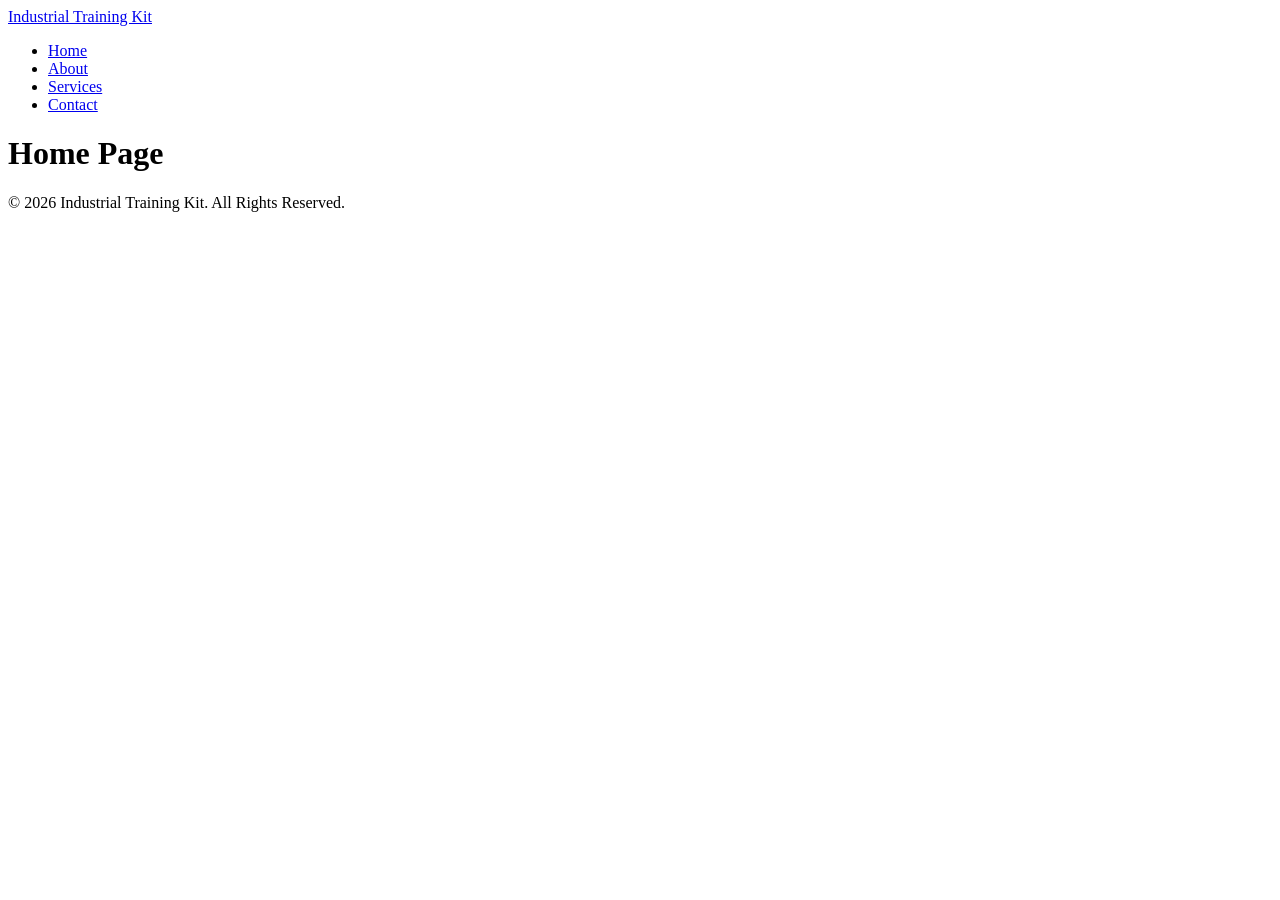
==== about.html @ bdf58892 "added header and footer to pages" ====
<!DOCTYPE html>
<html lang="en">
<head>
    <meta charset="UTF-8">
    <meta name="viewport" content="width=device-width, initial-scale=1.0">
    <title>Industrial Training Kit | About</title>

    <link rel="stylesheet" href="css/style.css">
    <link rel="stylesheet" href="css/responsive.css">
</head>
<body>

    <header>
    <nav class="navbar">
        <div class="logo">
            <a href="index.html">Industrial Training Kit</a>
        </div>

        <ul class="nav-links">
            <li><a href="index.html">Home</a></li>
            <li><a href="about.html">About</a></li>
            <li><a href="services.html">Services</a></li>
            <li><a href="contact.html">Contact</a></li>
        </ul>
    </nav>
</header>

    <main>
        <h1>Home Page</h1>
    </main>

    <footer>
    <p>&copy; 2026 Industrial Training Kit. All Rights Reserved.</p>
</footer>

    <script src="js/script.js"></script>
</body>
</html>
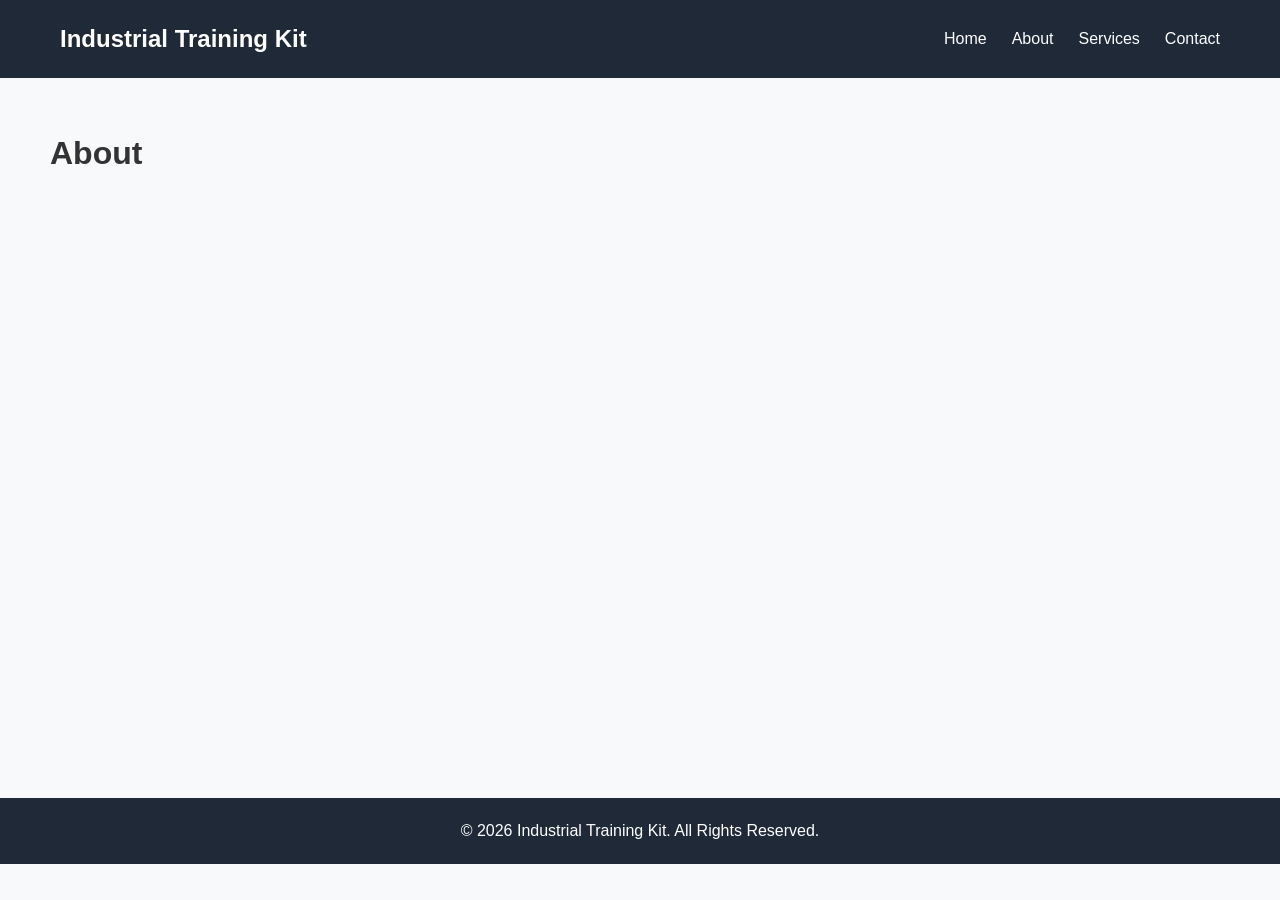
==== commit 1aad18f9: "added styling to all pages" ====
--- a/about.html
+++ b/about.html
@@ -26,7 +26,7 @@
 </header>
 
     <main>
-        <h1>Home Page</h1>
+        <h1>About</h1>
     </main>
 
     <footer>
--- a/css/style.css
+++ b/css/style.css
@@ -0,0 +1,56 @@
+* {
+    margin: 0;
+    padding: 0;
+    box-sizing: border-box;
+}
+
+body {
+    font-family: Arial, Helvetica, sans-serif;
+    line-height: 1.6;
+    background-color: #f8f9fa;
+    color: #333;
+}
+
+.navbar {
+    display: flex;
+    justify-content: space-between;
+    align-items: center;
+    padding: 20px 60px;
+    background-color: #1f2937;
+}
+
+.logo a {
+    text-decoration: none;
+    color: #ffffff;
+    font-size: 1.5rem;
+    font-weight: bold;
+}
+
+.nav-links {
+    list-style: none;
+    display: flex;
+    gap: 25px;
+}
+
+.nav-links a {
+    text-decoration: none;
+    color: white;
+    font-weight: 500;
+    transition: color 0.3s ease;
+}
+
+.nav-links a:hover {
+    color: #60a5fa;
+}
+
+main {
+    min-height: 80vh;
+    padding: 50px;
+}
+
+footer {
+    background-color: #1f2937;
+    color: white;
+    text-align: center;
+    padding: 20px;
+}
--- a/css/responsive.css
+++ b/css/responsive.css
@@ -0,0 +1,17 @@
+@media (max-width: 768px) {
+    .navbar {
+        flex-direction: column;
+        gap: 15px;
+        padding: 20px;
+    }
+
+    .nav-links {
+        flex-direction: column;
+        align-items: center;
+        gap: 10px;
+    }
+
+    main {
+        padding: 25px;
+    }
+}
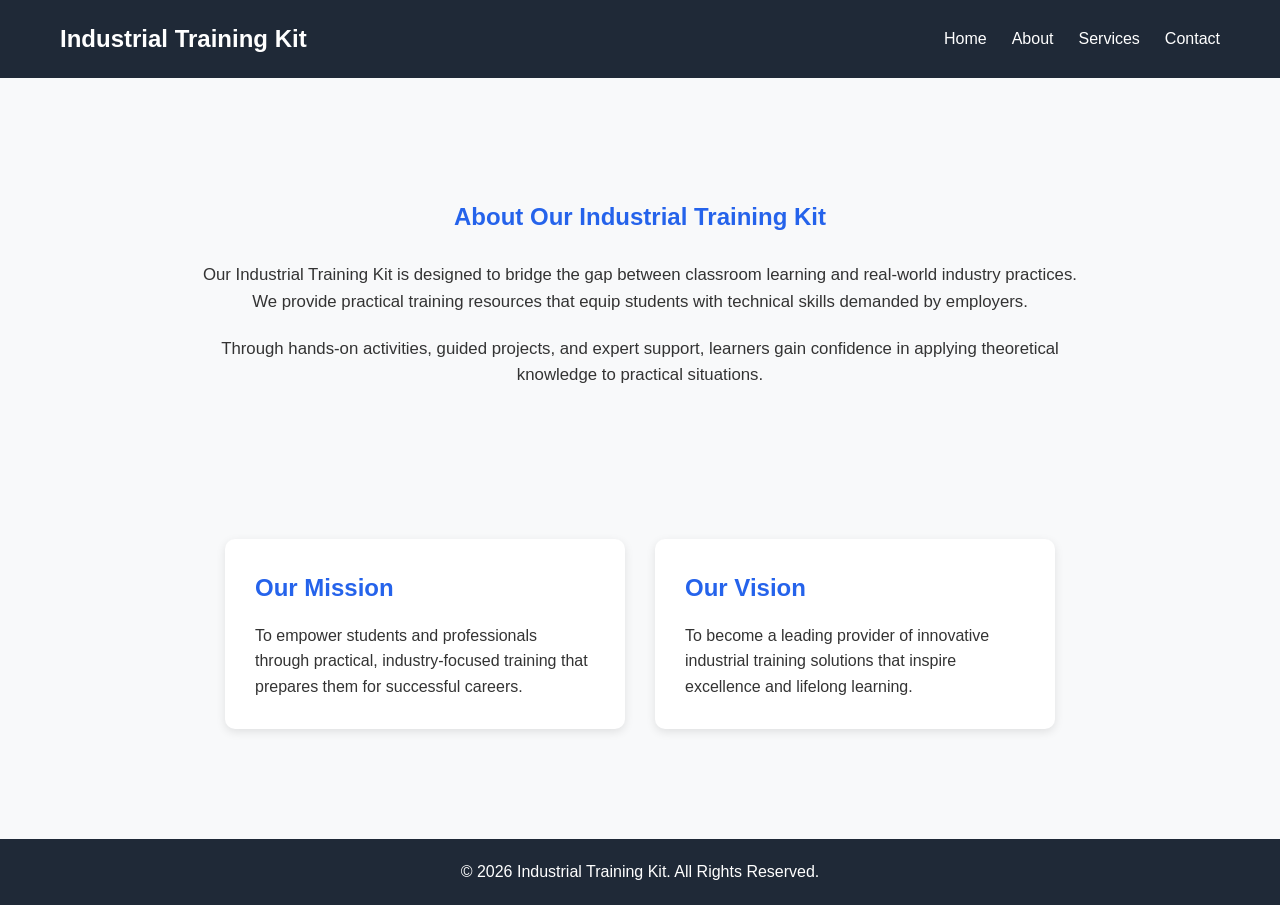
==== commit d9268955: "feat: create about page" ====
--- a/about.html
+++ b/about.html
@@ -26,8 +26,43 @@
 </header>
 
     <main>
-        <h1>About</h1>
-    </main>
+    <section class="about">
+        <div class="about-content">
+            <h1>About Our Industrial Training Kit</h1>
+
+            <p>
+                Our Industrial Training Kit is designed to bridge the gap between
+                classroom learning and real-world industry practices. We provide
+                practical training resources that equip students with technical
+                skills demanded by employers.
+            </p>
+
+            <p>
+                Through hands-on activities, guided projects, and expert support,
+                learners gain confidence in applying theoretical knowledge to
+                practical situations.
+            </p>
+        </div>
+    </section>
+
+    <section class="mission">
+        <div class="mission-card">
+            <h2>Our Mission</h2>
+            <p>
+                To empower students and professionals through practical,
+                industry-focused training that prepares them for successful careers.
+            </p>
+        </div>
+
+        <div class="mission-card">
+            <h2>Our Vision</h2>
+            <p>
+                To become a leading provider of innovative industrial training
+                solutions that inspire excellence and lifelong learning.
+            </p>
+        </div>
+    </section>
+</main>
 
     <footer>
     <p>&copy; 2026 Industrial Training Kit. All Rights Reserved.</p>
--- a/css/style.css
+++ b/css/style.css
@@ -53,4 +53,115 @@
     color: white;
     text-align: center;
     padding: 20px;
+}
+/* Hero Section */
+
+.hero {
+    background: #2563eb;
+    color: white;
+    text-align: center;
+    padding: 100px 20px;
+}
+
+.hero-content {
+    max-width: 800px;
+    margin: auto;
+}
+
+.hero h1 {
+    font-size: 3rem;
+    margin-bottom: 20px;
+}
+
+.hero p {
+    font-size: 1.1rem;
+    margin-bottom: 30px;
+}
+
+.btn {
+    display: inline-block;
+    padding: 12px 28px;
+    background: white;
+    color: #2563eb;
+    text-decoration: none;
+    border-radius: 6px;
+    font-weight: bold;
+    transition: 0.3s;
+}
+
+.btn:hover {
+    background: #e5e7eb;
+}
+
+/* Features */
+
+.features {
+    padding: 80px 20px;
+}
+
+.features h2 {
+    text-align: center;
+    margin-bottom: 50px;
+}
+
+.feature-container {
+    display: flex;
+    gap: 30px;
+    justify-content: center;
+    flex-wrap: wrap;
+}
+
+.feature-card {
+    width: 300px;
+    padding: 30px;
+    background: white;
+    border-radius: 10px;
+    box-shadow: 0 3px 10px rgba(0,0,0,.1);
+    text-align: center;
+}
+
+.feature-card h3 {
+    margin-bottom: 15px;
+}
+/* About Page */
+
+.about {
+    padding: 70px 20px;
+    text-align: center;
+}
+
+.about-content {
+    max-width: 900px;
+    margin: auto;
+}
+
+.about h1 {
+    margin-bottom: 25px;
+    color: #2563eb;
+}
+
+.about p {
+    margin-bottom: 20px;
+    font-size: 1.05rem;
+}
+
+.mission {
+    display: flex;
+    justify-content: center;
+    gap: 30px;
+    flex-wrap: wrap;
+    padding: 60px 20px;
+}
+
+.mission-card {
+    width: 400px;
+    background: white;
+    padding: 30px;
+    border-radius: 10px;
+    box-shadow: 0 3px 10px rgba(0,0,0,.1);
+}
+
+.mission-card h2 {
+    color: #2563eb;
+    margin-bottom: 15px;
 }
--- a/css/responsive.css
+++ b/css/responsive.css
@@ -14,4 +14,15 @@
     main {
         padding: 25px;
     }
+
+    .hero h1 {
+        font-size: 2.2rem;
+    }
+
+    .feature-card {
+        width: 100%;
+    }
+    .mission-card {
+    width: 100%;
+    }
 }
